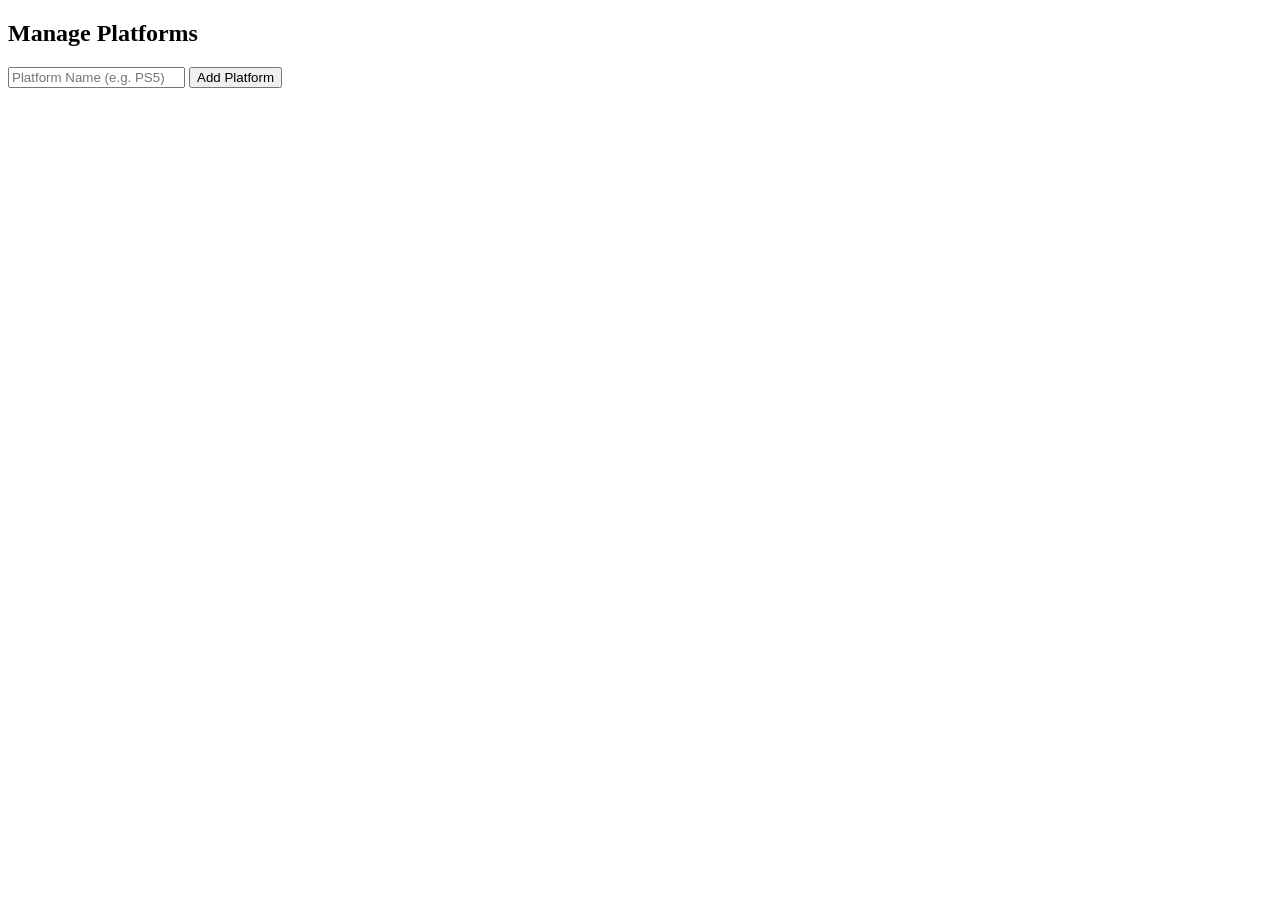
==== GameInterfaceHub.Api/wwwroot/admin.html @ 57791875 "Changed using PlatformType enum for the Platform class. Added admin panel where to add and remove pl" ====
<!DOCTYPE html>
<html lang="en">
<head>
    <meta charset="UTF-8">
    <title>Title</title>
</head>
<body>
<div class="admin-container">
    <h2>Manage Platforms</h2>
    <input type="text" id="new-platform-name" placeholder="Platform Name (e.g. PS5)">
    <button onclick="addPlatform()">Add Platform</button>

    <ul id="platform-list"></ul>
</div>

<script>
    async function loadPlatforms() {
        const res = await fetch('/api/platforms');
        const platforms = await res.json();
        document.getElementById('platform-list').innerHTML = platforms.map(p => `
            <li>${p.name} <button onclick="deletePlatform(${p.id})">Delete</button></li>
        `).join('');
    }

    async function addPlatform() {
        const nameInput = document.getElementById('new-platform-name');
        const name = nameInput.value;

        if (!name) return;

        await fetch('/api/platforms', {
            method: 'POST',
            headers: { 'Content-Type': 'application/json' },
            // Use "Name" with a capital N to match your C# model property
            body: JSON.stringify({ Name: name })
        });

        nameInput.value = ''; // Clear input
        loadPlatforms();
    }

    async function deletePlatform(id) {
        await fetch(`/api/platforms/${id}`, { method: 'DELETE' });
        loadPlatforms();
    }

    loadPlatforms();
</script>
</body>
</html>
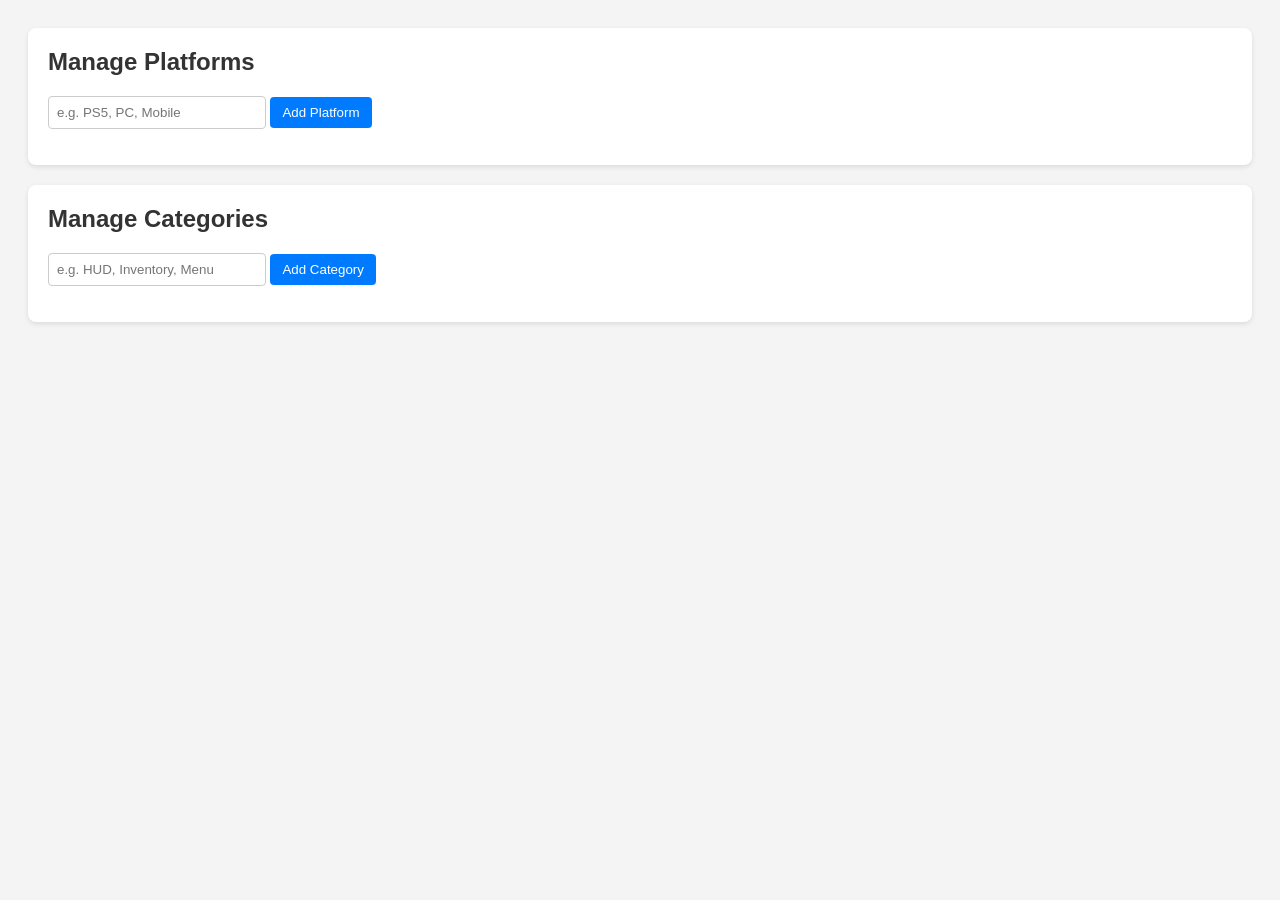
==== commit c94798b7: "Added Categories db option. Updated admin page style with the new block. Added categories logic to t" ====
--- a/GameInterfaceHub.Api/wwwroot/admin.html
+++ b/GameInterfaceHub.Api/wwwroot/admin.html
@@ -2,49 +2,100 @@
 <html lang="en">
 <head>
     <meta charset="UTF-8">
-    <title>Title</title>
+    <title>Admin - Game UI Hub</title>
+    <style>
+        body { font-family: sans-serif; padding: 20px; background: #f4f4f4; }
+        .admin-container { background: white; padding: 20px; border-radius: 8px; margin-bottom: 20px; box-shadow: 0 2px 5px rgba(0,0,0,0.1); }
+        h2 { margin-top: 0; color: #333; }
+        input { padding: 8px; border: 1px solid #ccc; border-radius: 4px; width: 200px; }
+        button { padding: 8px 12px; cursor: pointer; background: #007bff; color: white; border: none; border-radius: 4px; }
+        button:hover { background: #0056b3; }
+        .btn-delete { background: #dc3545; margin-left: 10px; padding: 4px 8px; font-size: 0.8rem; }
+        ul { list-style: none; padding: 0; }
+        li { padding: 8px 0; border-bottom: 1px solid #eee; display: flex; align-items: center; justify-content: space-between; max-width: 400px; }
+    </style>
 </head>
 <body>
+
 <div class="admin-container">
     <h2>Manage Platforms</h2>
-    <input type="text" id="new-platform-name" placeholder="Platform Name (e.g. PS5)">
+    <input type="text" id="new-platform-name" placeholder="e.g. PS5, PC, Mobile">
     <button onclick="addPlatform()">Add Platform</button>
-
     <ul id="platform-list"></ul>
 </div>
 
+<div class="admin-container">
+    <h2>Manage Categories</h2>
+    <input type="text" id="new-category-name" placeholder="e.g. HUD, Inventory, Menu">
+    <button onclick="addCategory()">Add Category</button>
+    <ul id="category-list"></ul>
+</div>
+
 <script>
+    // --- Initialization ---
+    document.addEventListener('DOMContentLoaded', () => {
+        loadPlatforms();
+        loadCategories();
+    });
+
+    // --- Platform Logic ---
     async function loadPlatforms() {
         const res = await fetch('/api/platforms');
         const platforms = await res.json();
         document.getElementById('platform-list').innerHTML = platforms.map(p => `
-            <li>${p.name} <button onclick="deletePlatform(${p.id})">Delete</button></li>
+            <li>${p.name || p.Name} <button class="btn-delete" onclick="deletePlatform(${p.id || p.Id})">Delete</button></li>
         `).join('');
     }
 
     async function addPlatform() {
-        const nameInput = document.getElementById('new-platform-name');
-        const name = nameInput.value;
-
-        if (!name) return;
+        const input = document.getElementById('new-platform-name');
+        if (!input.value) return;
 
         await fetch('/api/platforms', {
             method: 'POST',
             headers: { 'Content-Type': 'application/json' },
-            // Use "Name" with a capital N to match your C# model property
-            body: JSON.stringify({ Name: name })
+            body: JSON.stringify({ Name: input.value })
         });
 
-        nameInput.value = ''; // Clear input
+        input.value = '';
         loadPlatforms();
     }
 
     async function deletePlatform(id) {
+        if (!confirm("Delete this platform?")) return;
         await fetch(`/api/platforms/${id}`, { method: 'DELETE' });
         loadPlatforms();
     }
 
-    loadPlatforms();
+    // --- Category Logic ---
+    async function loadCategories() {
+        const res = await fetch('/api/categories');
+        if (!res.ok) return;
+        const categories = await res.json();
+        document.getElementById('category-list').innerHTML = categories.map(c => `
+            <li>${c.name || c.Name} <button class="btn-delete" onclick="deleteCategory(${c.id || c.Id})">Delete</button></li>
+        `).join('');
+    }
+
+    async function addCategory() {
+        const input = document.getElementById('new-category-name');
+        if (!input.value) return;
+
+        await fetch('/api/categories', {
+            method: 'POST',
+            headers: { 'Content-Type': 'application/json' },
+            body: JSON.stringify({ Name: input.value })
+        });
+
+        input.value = '';
+        loadCategories();
+    }
+
+    async function deleteCategory(id) {
+        if (!confirm("Delete this category?")) return;
+        await fetch(`/api/categories/${id}`, { method: 'DELETE' });
+        loadCategories();
+    }
 </script>
 </body>
 </html>
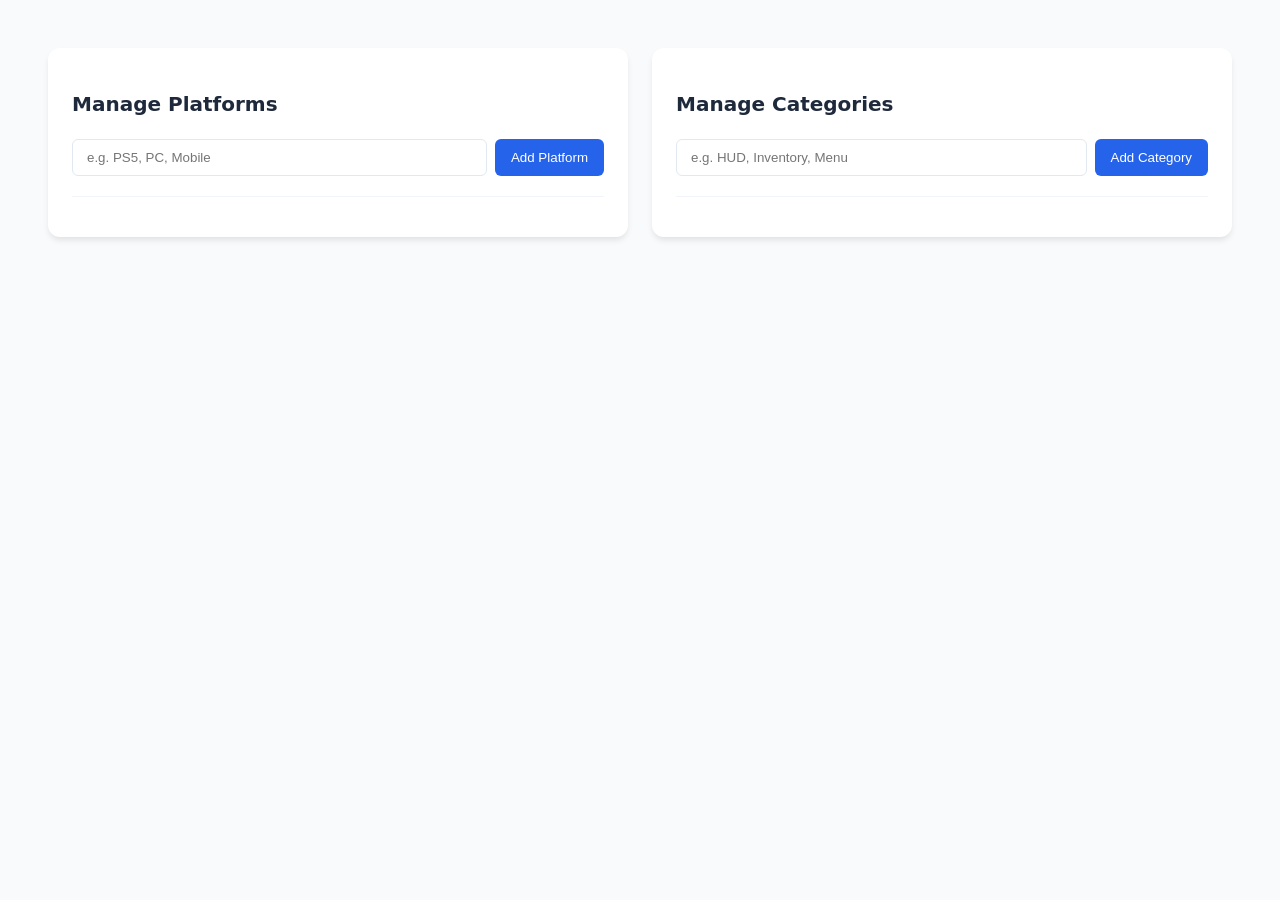
==== commit 65e92d07: "Added separate .css and .js files for the admin page" ====
--- a/GameInterfaceHub.Api/wwwroot/admin.html
+++ b/GameInterfaceHub.Api/wwwroot/admin.html
@@ -3,99 +3,30 @@
 <head>
     <meta charset="UTF-8">
     <title>Admin - Game UI Hub</title>
-    <style>
-        body { font-family: sans-serif; padding: 20px; background: #f4f4f4; }
-        .admin-container { background: white; padding: 20px; border-radius: 8px; margin-bottom: 20px; box-shadow: 0 2px 5px rgba(0,0,0,0.1); }
-        h2 { margin-top: 0; color: #333; }
-        input { padding: 8px; border: 1px solid #ccc; border-radius: 4px; width: 200px; }
-        button { padding: 8px 12px; cursor: pointer; background: #007bff; color: white; border: none; border-radius: 4px; }
-        button:hover { background: #0056b3; }
-        .btn-delete { background: #dc3545; margin-left: 10px; padding: 4px 8px; font-size: 0.8rem; }
-        ul { list-style: none; padding: 0; }
-        li { padding: 8px 0; border-bottom: 1px solid #eee; display: flex; align-items: center; justify-content: space-between; max-width: 400px; }
-    </style>
+    <link rel="stylesheet" href="css/admin.css">
 </head>
 <body>
 
-<div class="admin-container">
-    <h2>Manage Platforms</h2>
-    <input type="text" id="new-platform-name" placeholder="e.g. PS5, PC, Mobile">
-    <button onclick="addPlatform()">Add Platform</button>
-    <ul id="platform-list"></ul>
+<div class="admin-grid">
+    <div class="admin-card">
+        <h2>Manage Platforms</h2>
+        <div class="input-group">
+            <input type="text" id="new-platforms-name" placeholder="e.g. PS5, PC, Mobile">
+            <button id="add-platform-btn">Add Platform</button>
+        </div>
+        <ul id="platforms-list" class="list-container"></ul>
+    </div>
+
+    <div class="admin-card">
+        <h2>Manage Categories</h2>
+        <div class="input-group">
+            <input type="text" id="new-categories-name" placeholder="e.g. HUD, Inventory, Menu">
+            <button id="add-category-btn">Add Category</button>
+        </div>
+        <ul id="categories-list" class="list-container"></ul>
+    </div>
 </div>
 
-<div class="admin-container">
-    <h2>Manage Categories</h2>
-    <input type="text" id="new-category-name" placeholder="e.g. HUD, Inventory, Menu">
-    <button onclick="addCategory()">Add Category</button>
-    <ul id="category-list"></ul>
-</div>
-
-<script>
-    // --- Initialization ---
-    document.addEventListener('DOMContentLoaded', () => {
-        loadPlatforms();
-        loadCategories();
-    });
-
-    // --- Platform Logic ---
-    async function loadPlatforms() {
-        const res = await fetch('/api/platforms');
-        const platforms = await res.json();
-        document.getElementById('platform-list').innerHTML = platforms.map(p => `
-            <li>${p.name || p.Name} <button class="btn-delete" onclick="deletePlatform(${p.id || p.Id})">Delete</button></li>
-        `).join('');
-    }
-
-    async function addPlatform() {
-        const input = document.getElementById('new-platform-name');
-        if (!input.value) return;
-
-        await fetch('/api/platforms', {
-            method: 'POST',
-            headers: { 'Content-Type': 'application/json' },
-            body: JSON.stringify({ Name: input.value })
-        });
-
-        input.value = '';
-        loadPlatforms();
-    }
-
-    async function deletePlatform(id) {
-        if (!confirm("Delete this platform?")) return;
-        await fetch(`/api/platforms/${id}`, { method: 'DELETE' });
-        loadPlatforms();
-    }
-
-    // --- Category Logic ---
-    async function loadCategories() {
-        const res = await fetch('/api/categories');
-        if (!res.ok) return;
-        const categories = await res.json();
-        document.getElementById('category-list').innerHTML = categories.map(c => `
-            <li>${c.name || c.Name} <button class="btn-delete" onclick="deleteCategory(${c.id || c.Id})">Delete</button></li>
-        `).join('');
-    }
-
-    async function addCategory() {
-        const input = document.getElementById('new-category-name');
-        if (!input.value) return;
-
-        await fetch('/api/categories', {
-            method: 'POST',
-            headers: { 'Content-Type': 'application/json' },
-            body: JSON.stringify({ Name: input.value })
-        });
-
-        input.value = '';
-        loadCategories();
-    }
-
-    async function deleteCategory(id) {
-        if (!confirm("Delete this category?")) return;
-        await fetch(`/api/categories/${id}`, { method: 'DELETE' });
-        loadCategories();
-    }
-</script>
+<script src="js/admin.js"></script>
 </body>
 </html>
--- a/GameInterfaceHub.Api/wwwroot/css/admin.css
+++ b/GameInterfaceHub.Api/wwwroot/css/admin.css
@@ -0,0 +1,88 @@
+:root {
+    --primary: #2563eb;
+    --danger: #ef4444;
+    --bg: #f8fafc;
+    --card: #ffffff;
+    --text: #1e293b;
+}
+
+body {
+    font-family: 'Inter', system-ui, sans-serif;
+    padding: 40px;
+    background: var(--bg);
+    color: var(--text);
+    line-height: 1.5;
+}
+
+.admin-grid {
+    display: grid;
+    grid-template-columns: repeat(auto-fit, minmax(350px, 1fr));
+    gap: 24px;
+    max-width: 1200px;
+    margin: 0 auto;
+}
+
+.admin-card {
+    background: var(--card);
+    padding: 24px;
+    border-radius: 12px;
+    box-shadow: 0 4px 6px -1px rgb(0 0 0 / 0.1);
+}
+
+h2 { margin-bottom: 20px; font-size: 1.25rem; font-weight: 600; }
+
+.input-group {
+    display: flex;
+    gap: 8px;
+    margin-bottom: 20px;
+}
+
+input {
+    flex: 1;
+    padding: 10px 14px;
+    border: 1px solid #e2e8f0;
+    border-radius: 6px;
+    outline: none;
+    transition: border-color 0.2s;
+}
+
+input:focus { border-color: var(--primary); }
+
+button {
+    padding: 10px 16px;
+    cursor: pointer;
+    background: var(--primary);
+    color: white;
+    border: none;
+    border-radius: 6px;
+    font-weight: 500;
+    transition: opacity 0.2s;
+}
+
+button:hover { opacity: 0.9; }
+
+.list-container {
+    list-style: none;
+    padding: 0;
+    border-top: 1px solid #f1f5f9;
+}
+
+.list-item {
+    padding: 12px 0;
+    border-bottom: 1px solid #f1f5f9;
+    display: flex;
+    align-items: center;
+    justify-content: space-between;
+}
+
+.btn-delete {
+    background: transparent;
+    color: var(--danger);
+    font-size: 0.875rem;
+    padding: 6px;
+}
+
+.btn-delete:hover {
+    background: #fee2e2;
+    color: var(--danger);
+}
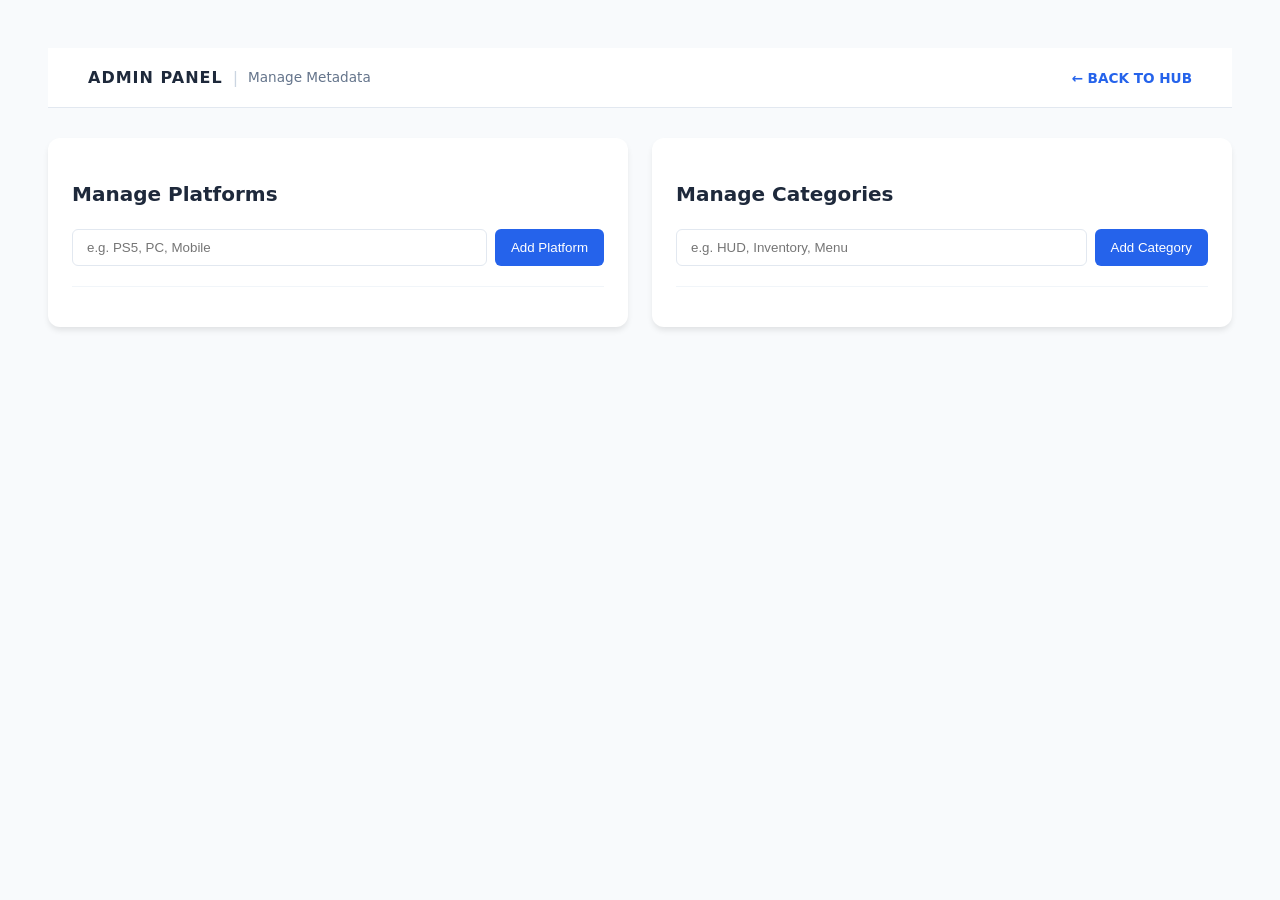
==== commit 3dfdd87d: "Added transition buttons between index page and admin page" ====
--- a/GameInterfaceHub.Api/wwwroot/admin.html
+++ b/GameInterfaceHub.Api/wwwroot/admin.html
@@ -6,6 +6,17 @@
     <link rel="stylesheet" href="css/admin.css">
 </head>
 <body>
+<header style="height: 60px; display: flex; align-items: center; justify-content: space-between; padding: 0 40px; background: white; border-bottom: 1px solid #e2e8f0; margin-bottom: 30px;">
+    <div style="display: flex; align-items: center; gap: 10px;">
+        <span style="font-weight: 800; letter-spacing: 1px; color: #1e293b;">ADMIN PANEL</span>
+        <span style="color: #cbd5e1;">|</span>
+        <span style="font-size: 0.85rem; color: #64748b;">Manage Metadata</span>
+    </div>
+
+    <nav>
+        <a href="index.html" style="text-decoration: none; font-size: 0.85rem; color: #2563eb; font-weight: 600;">← BACK TO HUB</a>
+    </nav>
+</header>
 
 <div class="admin-grid">
     <div class="admin-card">
--- a/GameInterfaceHub.Api/wwwroot/css/admin.css
+++ b/GameInterfaceHub.Api/wwwroot/css/admin.css
@@ -85,4 +85,19 @@
 .btn-delete:hover {
     background: #fee2e2;
     color: var(--danger);
+}
+
+header {
+    box-sizing: border-box;
+    width: 100%;
+}
+
+/* Ensure the grid doesn't hug the header too tightly */
+.admin-grid {
+    margin-top: 20px;
+}
+
+/* Optional: Make the Back link hover nicely */
+header nav a:hover {
+    text-decoration: underline;
 }
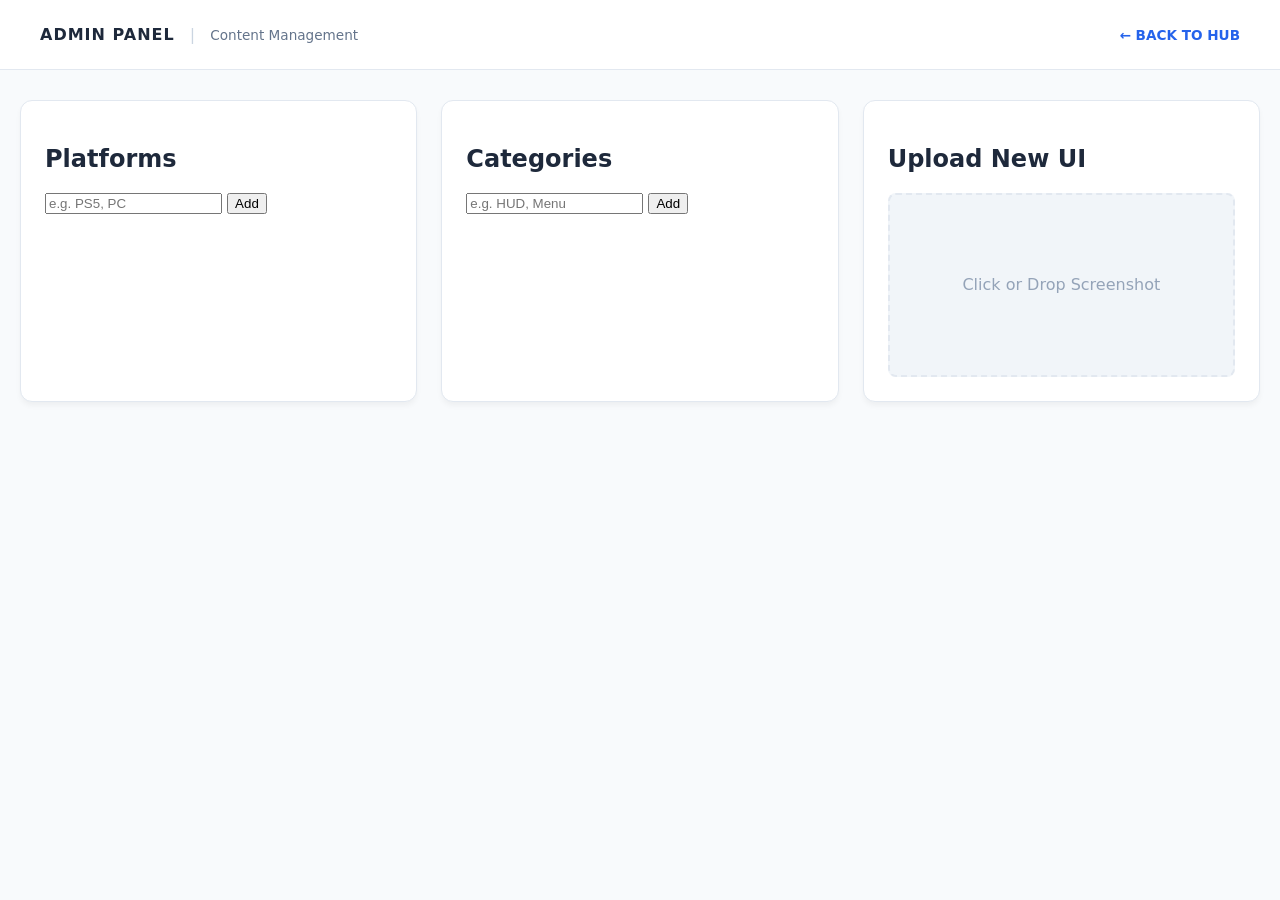
==== commit f97626eb: "Updated layout. Removed side panel with categories, moved upload images to the admin panel, moved se" ====
--- a/GameInterfaceHub.Api/wwwroot/admin.html
+++ b/GameInterfaceHub.Api/wwwroot/admin.html
@@ -6,35 +6,69 @@
     <link rel="stylesheet" href="css/admin.css">
 </head>
 <body>
-<header style="height: 60px; display: flex; align-items: center; justify-content: space-between; padding: 0 40px; background: white; border-bottom: 1px solid #e2e8f0; margin-bottom: 30px;">
-    <div style="display: flex; align-items: center; gap: 10px;">
-        <span style="font-weight: 800; letter-spacing: 1px; color: #1e293b;">ADMIN PANEL</span>
-        <span style="color: #cbd5e1;">|</span>
-        <span style="font-size: 0.85rem; color: #64748b;">Manage Metadata</span>
+<header>
+    <div class="header-left">
+        <span class="panel-title">ADMIN PANEL</span>
+        <span class="divider">|</span>
+        <span class="subtitle">Content Management</span>
     </div>
-
     <nav>
-        <a href="index.html" style="text-decoration: none; font-size: 0.85rem; color: #2563eb; font-weight: 600;">← BACK TO HUB</a>
+        <a href="index.html" class="back-link">← BACK TO HUB</a>
     </nav>
 </header>
 
 <div class="admin-grid">
     <div class="admin-card">
-        <h2>Manage Platforms</h2>
+        <h2>Platforms</h2>
         <div class="input-group">
-            <input type="text" id="new-platforms-name" placeholder="e.g. PS5, PC, Mobile">
-            <button id="add-platform-btn">Add Platform</button>
+            <input type="text" id="new-platforms-name" placeholder="e.g. PS5, PC">
+            <button id="add-platform-btn">Add</button>
         </div>
         <ul id="platforms-list" class="list-container"></ul>
     </div>
 
     <div class="admin-card">
-        <h2>Manage Categories</h2>
+        <h2>Categories</h2>
         <div class="input-group">
-            <input type="text" id="new-categories-name" placeholder="e.g. HUD, Inventory, Menu">
-            <button id="add-category-btn">Add Category</button>
+            <input type="text" id="new-categories-name" placeholder="e.g. HUD, Menu">
+            <button id="add-category-btn">Add</button>
         </div>
         <ul id="categories-list" class="list-container"></ul>
+    </div>
+
+    <div class="admin-card upload-section">
+        <h2>Upload New UI</h2>
+
+        <div id="drop-zone" class="drop-zone">
+            <span>Click or Drop Screenshot</span>
+            <input type="file" id="file-input" accept="image/*" style="display: none;">
+        </div>
+
+        <div id="upload-form-container" style="display: none; margin-top: 20px;">
+            <div class="preview-mini">
+                <img id="staging-preview" src="" alt="Preview">
+            </div>
+
+            <div class="form-group">
+                <label>Game Title</label>
+                <input type="text" id="input-game-title" placeholder="e.g. RoboTag">
+            </div>
+
+            <div class="form-group">
+                <label>Platform</label>
+                <select id="input-platform"></select>
+            </div>
+
+            <div class="form-group">
+                <label>Category</label>
+                <select id="input-category"></select>
+            </div>
+
+            <div class="button-group">
+                <button id="btn-cancel" class="btn-alt">Cancel</button>
+                <button id="btn-confirm-upload">Upload to Hub</button>
+            </div>
+        </div>
     </div>
 </div>
 
--- a/GameInterfaceHub.Api/wwwroot/css/admin.css
+++ b/GameInterfaceHub.Api/wwwroot/css/admin.css
@@ -4,100 +4,89 @@
     --bg: #f8fafc;
     --card: #ffffff;
     --text: #1e293b;
+    --border: #e2e8f0;
 }
 
-body {
-    font-family: 'Inter', system-ui, sans-serif;
-    padding: 40px;
-    background: var(--bg);
-    color: var(--text);
-    line-height: 1.5;
+body { font-family: 'Inter', system-ui, sans-serif; margin: 0; background: var(--bg); color: var(--text); }
+
+header {
+    height: 70px;
+    display: flex;
+    align-items: center;
+    justify-content: space-between;
+    padding: 0 40px;
+    background: white;
+    border-bottom: 1px solid var(--border);
+    box-sizing: border-box;
 }
+
+.panel-title { font-weight: 800; letter-spacing: 1px; }
+.divider { color: #cbd5e1; margin: 0 10px; }
+.subtitle { font-size: 0.85rem; color: #64748b; }
+.back-link { text-decoration: none; font-size: 0.85rem; color: var(--primary); font-weight: 600; }
 
 .admin-grid {
     display: grid;
-    grid-template-columns: repeat(auto-fit, minmax(350px, 1fr));
+    grid-template-columns: repeat(auto-fit, minmax(320px, 1fr));
     gap: 24px;
-    max-width: 1200px;
-    margin: 0 auto;
+    max-width: 1400px;
+    margin: 30px auto;
+    padding: 0 20px;
 }
 
 .admin-card {
     background: var(--card);
     padding: 24px;
     border-radius: 12px;
-    box-shadow: 0 4px 6px -1px rgb(0 0 0 / 0.1);
+    box-shadow: 0 4px 6px -1px rgb(0 0 0 / 0.05);
+    border: 1px solid var(--border);
 }
 
-h2 { margin-bottom: 20px; font-size: 1.25rem; font-weight: 600; }
-
-.input-group {
+/* Upload Specific UI */
+.drop-zone {
+    height: 180px;
+    border: 2px dashed var(--border);
+    border-radius: 8px;
     display: flex;
-    gap: 8px;
-    margin-bottom: 20px;
+    align-items: center;
+    justify-content: center;
+    color: #94a3b8;
+    cursor: pointer;
+    background: #f1f5f9;
+    transition: all 0.2s;
+    text-align: center;
 }
 
-input {
-    flex: 1;
-    padding: 10px 14px;
-    border: 1px solid #e2e8f0;
+.drop-zone.hover { border-color: var(--primary); background: #eff6ff; color: var(--primary); }
+
+.preview-mini {
+    width: 100%;
+    aspect-ratio: 16/9;
+    background: #000;
     border-radius: 6px;
-    outline: none;
-    transition: border-color 0.2s;
+    margin-bottom: 15px;
+    overflow: hidden;
 }
 
-input:focus { border-color: var(--primary); }
+.preview-mini img { width: 100%; height: 100%; object-fit: contain; }
 
-button {
-    padding: 10px 16px;
-    cursor: pointer;
-    background: var(--primary);
-    color: white;
-    border: none;
-    border-radius: 6px;
-    font-weight: 500;
-    transition: opacity 0.2s;
+.form-group { margin-bottom: 12px; }
+.form-group label { display: block; font-size: 0.75rem; font-weight: 600; color: #64748b; margin-bottom: 4px; }
+.form-group input, .form-group select {
+    width: 100%; padding: 10px; border: 1px solid var(--border); border-radius: 6px; box-sizing: border-box;
 }
 
-button:hover { opacity: 0.9; }
+.button-group { display: flex; gap: 10px; margin-top: 20px; }
+.btn-alt { background: #f1f5f9; color: #64748b; }
 
-.list-container {
-    list-style: none;
-    padding: 0;
-    border-top: 1px solid #f1f5f9;
+/* List Styling */
+.list-container { list-style: none; padding: 0; margin-top: 15px; }
+.list-item {
+    display: flex;
+    justify-content: space-between;
+    padding: 10px 0;
+    border-bottom: 1px solid #f8fafc;
 }
 
-.list-item {
-    padding: 12px 0;
-    border-bottom: 1px solid #f1f5f9;
-    display: flex;
-    align-items: center;
-    justify-content: space-between;
-}
-
-.btn-delete {
-    background: transparent;
-    color: var(--danger);
-    font-size: 0.875rem;
-    padding: 6px;
-}
-
-.btn-delete:hover {
-    background: #fee2e2;
-    color: var(--danger);
-}
-
-header {
-    box-sizing: border-box;
-    width: 100%;
-}
-
-/* Ensure the grid doesn't hug the header too tightly */
-.admin-grid {
-    margin-top: 20px;
-}
-
-/* Optional: Make the Back link hover nicely */
-header nav a:hover {
-    text-decoration: underline;
-}+.btn-delete { background: none; color: var(--danger); font-size: 0.8rem; border: none; cursor: pointer; }
+.btn-delete:hover { text-decoration: underline; }
